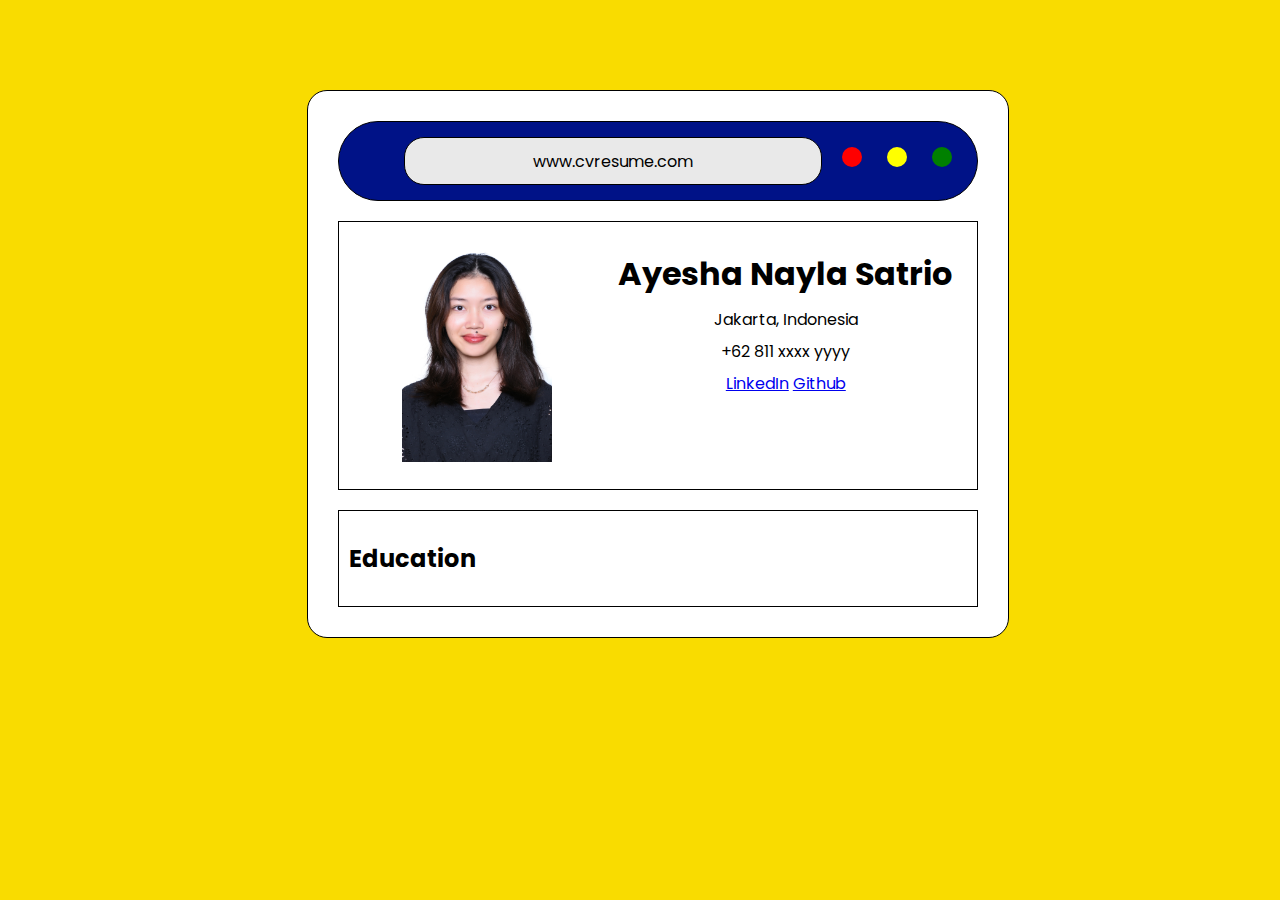
==== cv project/index.html @ 980fa14b "Add CV project" ====
<!DOCTYPE html>
<head>
    <meta charset="UTF-8">
    <meta http-equiv="X-UA-Compatible" content="IE=edge">
    <meta name="viewport" content="width=device-width, initial-scale=1.0">
    <title>CV_Ayesha Nayla Satrio</title>

    <link rel="preconnect" href="https://fonts.googleapis.com">
    <link rel="preconnect" href="https://fonts.gstatic.com" crossorigin>
    <link href="https://fonts.googleapis.com/css2?family=Poppins:ital,wght@0,100;0,200;0,300;0,400;0,500;0,600;0,700;0,800;0,900;1,100;1,200;1,300;1,400;1,500;1,600;1,700;1,800;1,900&display=swap" rel="stylesheet">

    <link rel="stylesheet" href="style.css">
</head>

<!-- BODY -->
<body>
    <div class="outline">

        <!-- www.cvresume.com -->
        <div class="header" id="headersection">
            <div class="kotak"><b></b></div> 
            <div id="kotaktengah">www.cvresume.com</div>
            <div class="kotak">
                <div class="bulet" id="buletred"></div>
                <div class="bulet" id="buletyellow"></div>
                <div class="bulet" id="buletgreen"></div>
            </div>
        </div>

        <!-- profile -->
         <div class="profile">
            <div class="profileimg"> 
                <img src="img/profpic.jpg" width="150px" height="220px">
            </div>
            <div class="profiledesc">
                <h1>Ayesha Nayla Satrio</h1>
                <p>Jakarta, Indonesia</p>
                <p>+62 811 xxxx yyyy</p>
                <a href="https://www.linkedin.com/in/ayeshasatrio/">LinkedIn</a>
                <a href="https://www.github.com/loveuntold">Github</a>
            </div>
         </div>

        <!-- education -->
        <div class="box2">
            <h2>Education</h2>
            <div class="edudesc">
            </div>
        
    </div>
</body>
</html>
---- cv project/style.css ----
body{
    font-family: "Poppins", sans-serif;
    background-color: #f9dc00;
    height: 100%;
    margin: 0;
}

/* BAGIAN ATAS */
.outline{
    display: flex;
    flex-direction: column;
    width: 50%;
    position: absolute;
    left: 24%;
    top: 10%;

    border-radius: 20px;
    border: 1px solid black;
    padding: 30px;
    background-color: #ffffff;
}

.header{
    background-color: #001287;
    border-radius: 50px;
    padding: 15px;
    border: 1px solid black;
}

#headersection{
    display: flex;
    flex-direction: row;
}

.kotak{
    align-content: center;
    text-align: center;
    color: white;
    font-size: 20px;
}

#kotaktengah{
    flex: 3;
    border: 1px solid black;
    border-radius: 20px;
    margin-left: 50px;
    margin-right: 10px;
    text-align: center;
    align-content: center;
    background-color: #e9e9e9;
}

.bulet{
    border-radius: 50%;
    background-color: #f7f7f7;
    padding: 10px;
    margin: 10px;
    display: inline-flex;
}

#buletred{
    background-color: #ff0000;
}

#buletyellow{
    background-color: #ffff00;
}

#buletgreen{
    background-color: green;
}

/* PROFILE */
.profile{
    display: flex;
    flex-direction: row;
    margin-top: 20px;
    /* border-radius: 50px; */
    border: 1px solid black;
    padding: 10px;
}

.profileimg{
    flex: 2;
    /* border: 1px solid black; */
    width: 20%;
    text-align: center;
    padding: 10px;
}

.profiledesc{
    flex: 3;
    text-align: center;
    padding: 5px;
    line-height: 1;
    /* border: 1px solid black; */
}

/* R. PENDIDIKAN */
.box2{
    display: flex;
    flex-direction: row;
    margin-top: 20px;
    /* border-radius: 50px; */
    border: 1px solid black;
    padding: 10px;
}
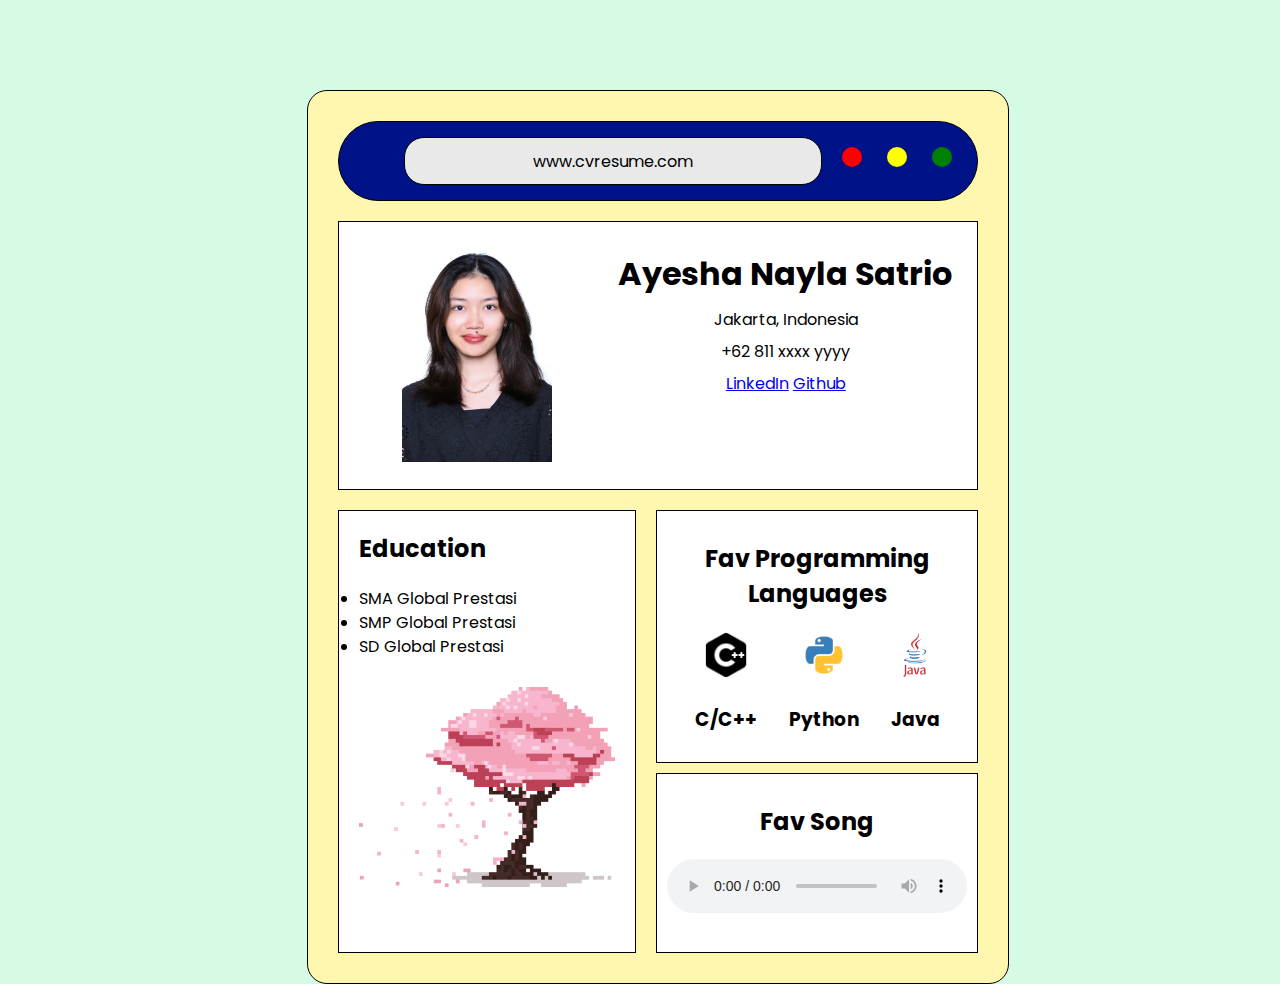
==== commit a342a89d: "Add cv project" ====
--- a/cv project/index.html
+++ b/cv project/index.html
@@ -18,7 +18,6 @@
 
         <!-- www.cvresume.com -->
         <div class="header" id="headersection">
-            <div class="kotak"><b></b></div> 
             <div id="kotaktengah">www.cvresume.com</div>
             <div class="kotak">
                 <div class="bulet" id="buletred"></div>
@@ -30,7 +29,7 @@
         <!-- profile -->
          <div class="profile">
             <div class="profileimg"> 
-                <img src="img/profpic.jpg" width="150px" height="220px">
+                <img src="archive/profpic.jpg" width="150px" height="220px">
             </div>
             <div class="profiledesc">
                 <h1>Ayesha Nayla Satrio</h1>
@@ -43,10 +42,55 @@
 
         <!-- education -->
         <div class="box2">
-            <h2>Education</h2>
-            <div class="edudesc">
+            <div class="education">
+                <h2>Education</h2>
+                <li>SMA Global Prestasi</li>
+                <li>SMP Global Prestasi</li>
+                <li>SD Global Prestasi</li>
+                <img
+                    src = "./archive/sakura.png"
+                    alt = "pic"
+                    class = "pic"/>
             </div>
-        
+
+            <!-- fav -->
+            <div class="box3">
+                <div class="programminglang">
+                    <h2>Fav Programming Languages</h2>
+                    <div class = "article-container">
+                        <article>
+                            <img src = "./archive/cppIcon.png" class = "icon"/>
+                            <div>
+                                <h3>C/C++</h3>
+                            </div>
+                        </article>
+                        <article>
+                            <img src = "./archive/python.png" alt = "Icon" class = "icon"/>
+                            <div>
+                                <h3>Python</h3>
+                            </div>
+                        </article>
+                        <article>
+                            <img
+                            src = "./archive/java.png"
+                            alt = "Icon"
+                            class = "icon"/>
+                            <div>
+                                <h3>Java</h3>
+                            </div>
+                        </article>
+                    </div>
+                </div>
+
+                <div class="favsong">
+                    <h2>Fav Song</h2>
+                    <audio controls>
+                        <source src="archive/attention.mp3" type="audio/mpeg">
+                    </audio>
+                </div>
+                
+            </div>
+        </div>
     </div>
 </body>
 </html>--- a/cv project/style.css
+++ b/cv project/style.css
@@ -1,6 +1,6 @@
 body{
     font-family: "Poppins", sans-serif;
-    background-color: #f9dc00;
+    background-color: #d5fbe4;
     height: 100%;
     margin: 0;
 }
@@ -17,7 +17,7 @@
     border-radius: 20px;
     border: 1px solid black;
     padding: 30px;
-    background-color: #ffffff;
+    background-color: rgb(255, 247, 176);
 }
 
 .header{
@@ -75,9 +75,9 @@
     display: flex;
     flex-direction: row;
     margin-top: 20px;
-    /* border-radius: 50px; */
     border: 1px solid black;
     padding: 10px;
+    background-color: white;
 }
 
 .profileimg{
@@ -101,7 +101,60 @@
     display: flex;
     flex-direction: row;
     margin-top: 20px;
-    /* border-radius: 50px; */
+    /* border: 1px solid black; */
+
+}
+
+.education{
+    flex: 2;
+    border: 1px solid black;
+    width: 20%;
+    text-align: left;
+    padding-left: 20px;
+    padding-right: 20px;
+    padding-bottom: 30px;
+    line-height: 1.5;
+    margin-right: 20px;
+    background-color: white;
+}
+
+.box3{
+    display: flex;
+    flex-direction: column;
+    flex: 2;
+}
+
+.programminglang{
+    flex: 2;
     border: 1px solid black;
     padding: 10px;
+    margin-bottom: 10px;
+    text-align: center;
+    background-color: white;
+}
+
+.favsong{
+    flex: 2;
+    text-align: center;
+    border: 1px solid black;
+    padding: 10px;
+    background-color: white;
+
+}
+
+.article-container {
+    display: flex;
+    text-align: center;
+    flex-wrap: wrap;
+    flex-direction: row;
+    gap: 2rem;
+    justify-content: center;
+}
+
+.icon {
+    cursor: pointer;
+    height: 3rem;
+}
+.pic {
+    height: 16rem;
 }